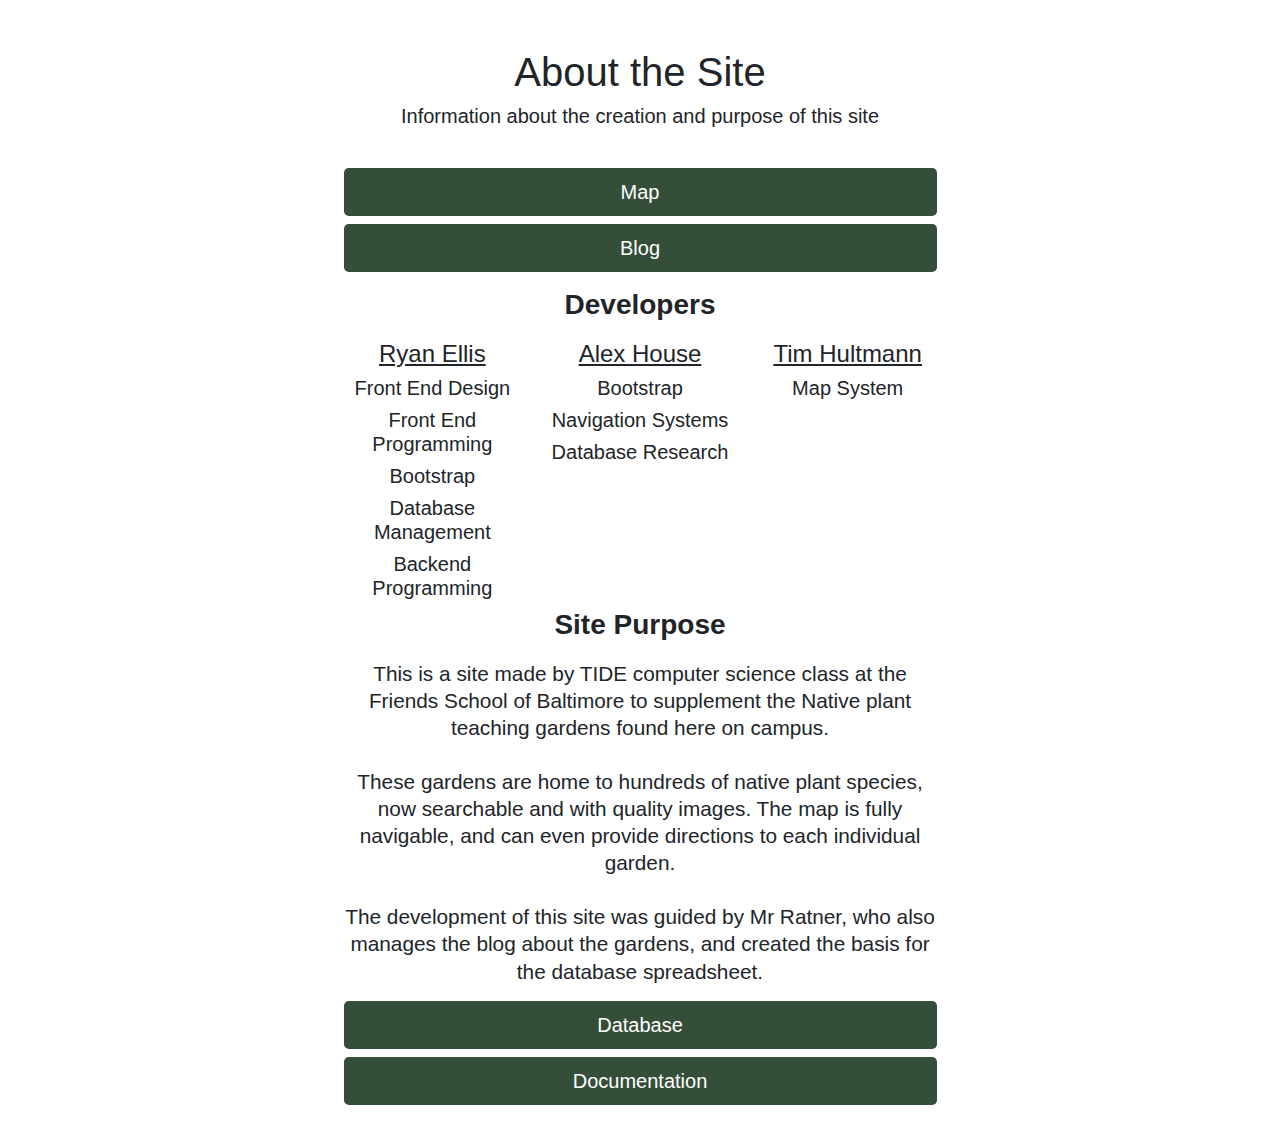
==== about.html @ a53c404d "added about page" ====
<!DOCTYPE html>
<html lang="en">
<head>
    <meta charset="UTF-8">
    <title>about</title>
    <link rel="stylesheet" href="https://stackpath.bootstrapcdn.com/bootstrap/4.3.1/css/bootstrap.min.css"
          integrity="sha384-ggOyR0iXCbMQv3Xipma34MD+dH/1fQ784/j6cY/iJTQUOhcWr7x9JvoRxT2MZw1T" crossorigin="anonymous">
    <link rel="stylesheet" href="NPTG.css">

</head>
<body class="about">
<script src="https://code.jquery.com/jquery-3.3.1.slim.min.js"
        integrity="sha384-q8i/X+965DzO0rT7abK41JStQIAqVgRVzpbzo5smXKp4YfRvH+8abtTE1Pi6jizo"
        crossorigin="anonymous"></script>
<script src="https://cdnjs.cloudflare.com/ajax/libs/popper.js/1.14.7/umd/popper.min.js"
        integrity="sha384-UO2eT0CpHqdSJQ6hJty5KVphtPhzWj9WO1clHTMGa3JDZwrnQq4sF86dIHNDz0W1"
        crossorigin="anonymous"></script>
<script src="https://stackpath.bootstrapcdn.com/bootstrap/4.3.1/js/bootstrap.min.js"
        integrity="sha384-JjSmVgyd0p3pXB1rRibZUAYoIIy6OrQ6VrjIEaFf/nJGzIxFDsf4x0xIM+B07jRM"
        crossorigin="anonymous"></script>

<div class="container-fluid">

    <div id="main-cont" class=" col-xs-11 col-lg-6 mx-auto mb-2 mt-3 p-3 fill">
        <div id="heading" class="text-center p-3 text-responsive">
            <h1>About the Site</h1>
            <h5>Information about the creation and purpose of this site</h5>
        </div>

        <div id="buttons" class="mb-3">
            <a href="map.html" class="btn btn-default btn-lg btn-block mt-3">Map</a>
            <a href="https://friendsbaltsustainability.wordpress.com/"
               class="btn btn-default btn-lg btn-block">Blog</a>
        </div>

        <div class="people text-center">
            <h3 style="font-weight: bold; padding-bottom: 10px;">Developers</h3>
            <div class="row text-center">
                <div class="col">
                    <h4 style="text-decoration: underline">Ryan Ellis</h4>
                    <h5>Front End Design</h5>
                    <h5>Front End Programming</h5>
                    <h5>Bootstrap</h5>
                    <h5>Database Management</h5>
                    <h5>Backend Programming</h5>
                </div>
                <div class="col">
                    <h4 style="text-decoration: underline">Alex House</h4>
                    <h5>Bootstrap</h5>
                    <h5>Navigation Systems</h5>
                    <h5>Database Research</h5>
                </div>
                <div class="col">
                    <h4 style="text-decoration: underline">Tim Hultmann</h4>
                    <h5>Map System</h5>
                </div>
            </div>
        </div>
        <div class="aboutSite text-center">
            <h3 style="font-weight: bold; padding-bottom: 10px;">Site Purpose</h3>
            <p>This is a site made by TIDE computer science class at the Friends School of Baltimore to supplement
                the Native plant teaching gardens found here on campus.
                <br /><br />
                These gardens are home to hundreds
            of native plant species, now searchable and with quality images. The map is fully navigable,
            and can even provide directions to each individual garden.
                <br /><br />
                The development of this site was guided by Mr Ratner,
            who also manages the blog about the gardens, and created the basis for the database spreadsheet.
            </p>
        </div>
        <a href="https://docs.google.com/spreadsheets/d/1iBzDvUJ2g16V2AyeZ_y1FHyBnzA33vipcjnI_IoAAO8/edit?usp=sharing" class="btn btn-default btn-lg btn-block mt-3">Database</a>
        <a href="https://docs.google.com/document/d/16rwvLgOWAfFlSnI_C6OdU8dS-gjZjs-Ww2sHrkc6tf0/edit?usp=sharing" class="btn btn-default btn-lg btn-block ">Documentation</a>
    </div>

</div>
</body>
</html>
---- NPTG.css ----
body {
    font-family: "Lato", sans-serif;

}

p {
    font-size: 130%;
    line-height: 130%;
}
body.map{
    background-image: url(https://hgic.clemson.edu/wp-content/uploads/2018/09/Lobelia-cardinalis-2.jpg);
    background-size: cover;
    background-attachment: fixed;
}
body.find{
    background-image: url(https://www.directnativeplants.com/wp-content/uploads/photos/96626225.jpg);
    background-size: cover;
    background-attachment: fixed;
}
body.bed{
    background-image: url(https://www.gardeningknowhow.com/wp-content/uploads/2016/02/violet-type-768x514.jpg);
    background-size: cover;
    background-attachment: fixed;
}
body.about{
    background-image: url(http://cdn.shopify.com/s/files/1/0072/0909/1117/products/butterfly_weed_5af6457f-2221-478a-a762-7b16160263ea_1024x1024.jpg?v=1574106843);
    background-size: cover;
    background-attachment: fixed;
}



#main-cont {
    background-color: rgba(255, 255, 255, 0.75);
    border-radius: 25px;

}

.btn-default {
    background-color: rgba(3, 34, 9, 0.8);
    color: white;
}


table, th, td{
    border: 1px solid black;
    border-collapse: collapse;
    text-align: center;

    font-size: 110%;
}
table{
    margin: 0 auto;
}

.text-responsive {
  font-size: calc(100% + 1vw + 1vh);
}

.fill {
    min-height: 100%;
    height: 100%;
}

input {
   margin: auto;
   width: 100%;
   padding: 5px;
   border-radius: 20px;

    -webkit-box-sizing: border-box; /* Safari/Chrome, other WebKit */
    -moz-box-sizing: border-box;    /* Firefox, other Gecko */
    box-sizing: border-box;         /* Opera/IE 8+ */
}

.colap {
  font-size: 18px;

}

@media screen and (min-height: 800px) and (max-aspect-ratio: 5/6){
  h1 {
    font-size: 64px;
  }
  h5 {
    font-size: 26.56px;
  }
  .btn-default {
    font-size: 32px;
  }
  table, th, td{
    font-size: 24px;
  }
  input {
  padding: 10px;
  }
  .colap {
    font-size: 36px;
  }
}
.dropdownBtn {
    background-color: rgba(3, 34, 9, 0.6);
    color: white;
    border-radius: 0;
}

.dropdownHead {
    border-bottom-left-radius: 0;
    border-bottom-right-radius: 0;
}
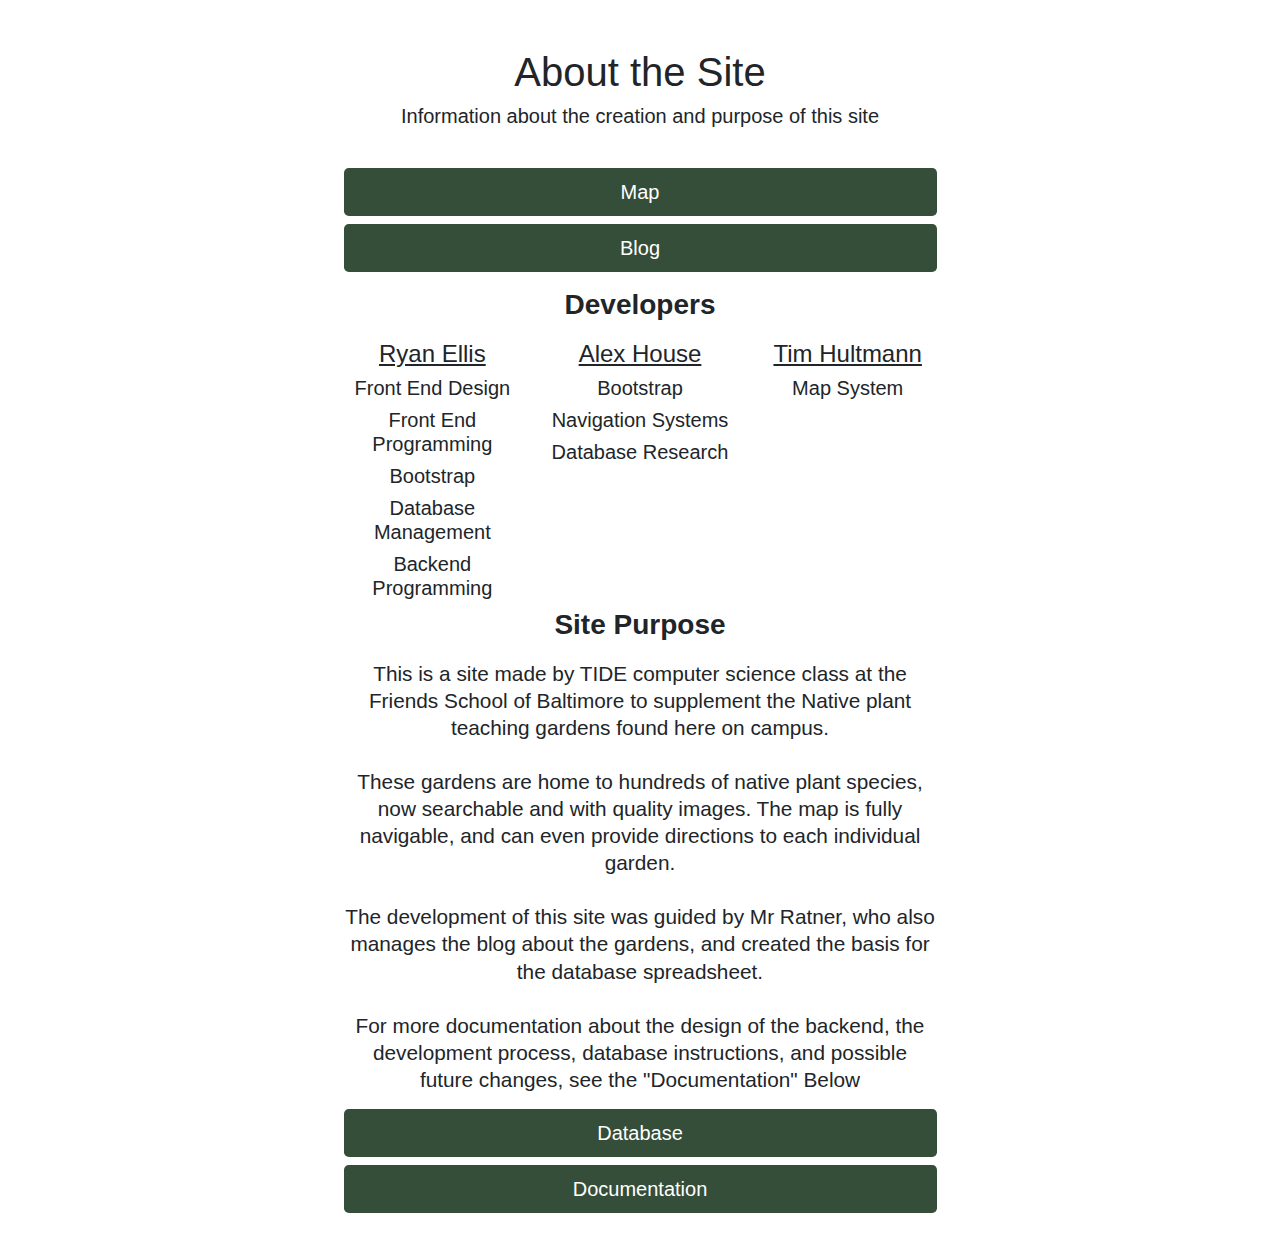
==== commit 337750b9: "added about page" ====
--- a/about.html
+++ b/about.html
@@ -67,6 +67,10 @@
                 <br /><br />
                 The development of this site was guided by Mr Ratner,
             who also manages the blog about the gardens, and created the basis for the database spreadsheet.
+                <br /><br />
+            For more documentation about the design of the backend, the development process,
+                database instructions, and possible future changes, see the "Documentation" Below
+
             </p>
         </div>
         <a href="https://docs.google.com/spreadsheets/d/1iBzDvUJ2g16V2AyeZ_y1FHyBnzA33vipcjnI_IoAAO8/edit?usp=sharing" class="btn btn-default btn-lg btn-block mt-3">Database</a>
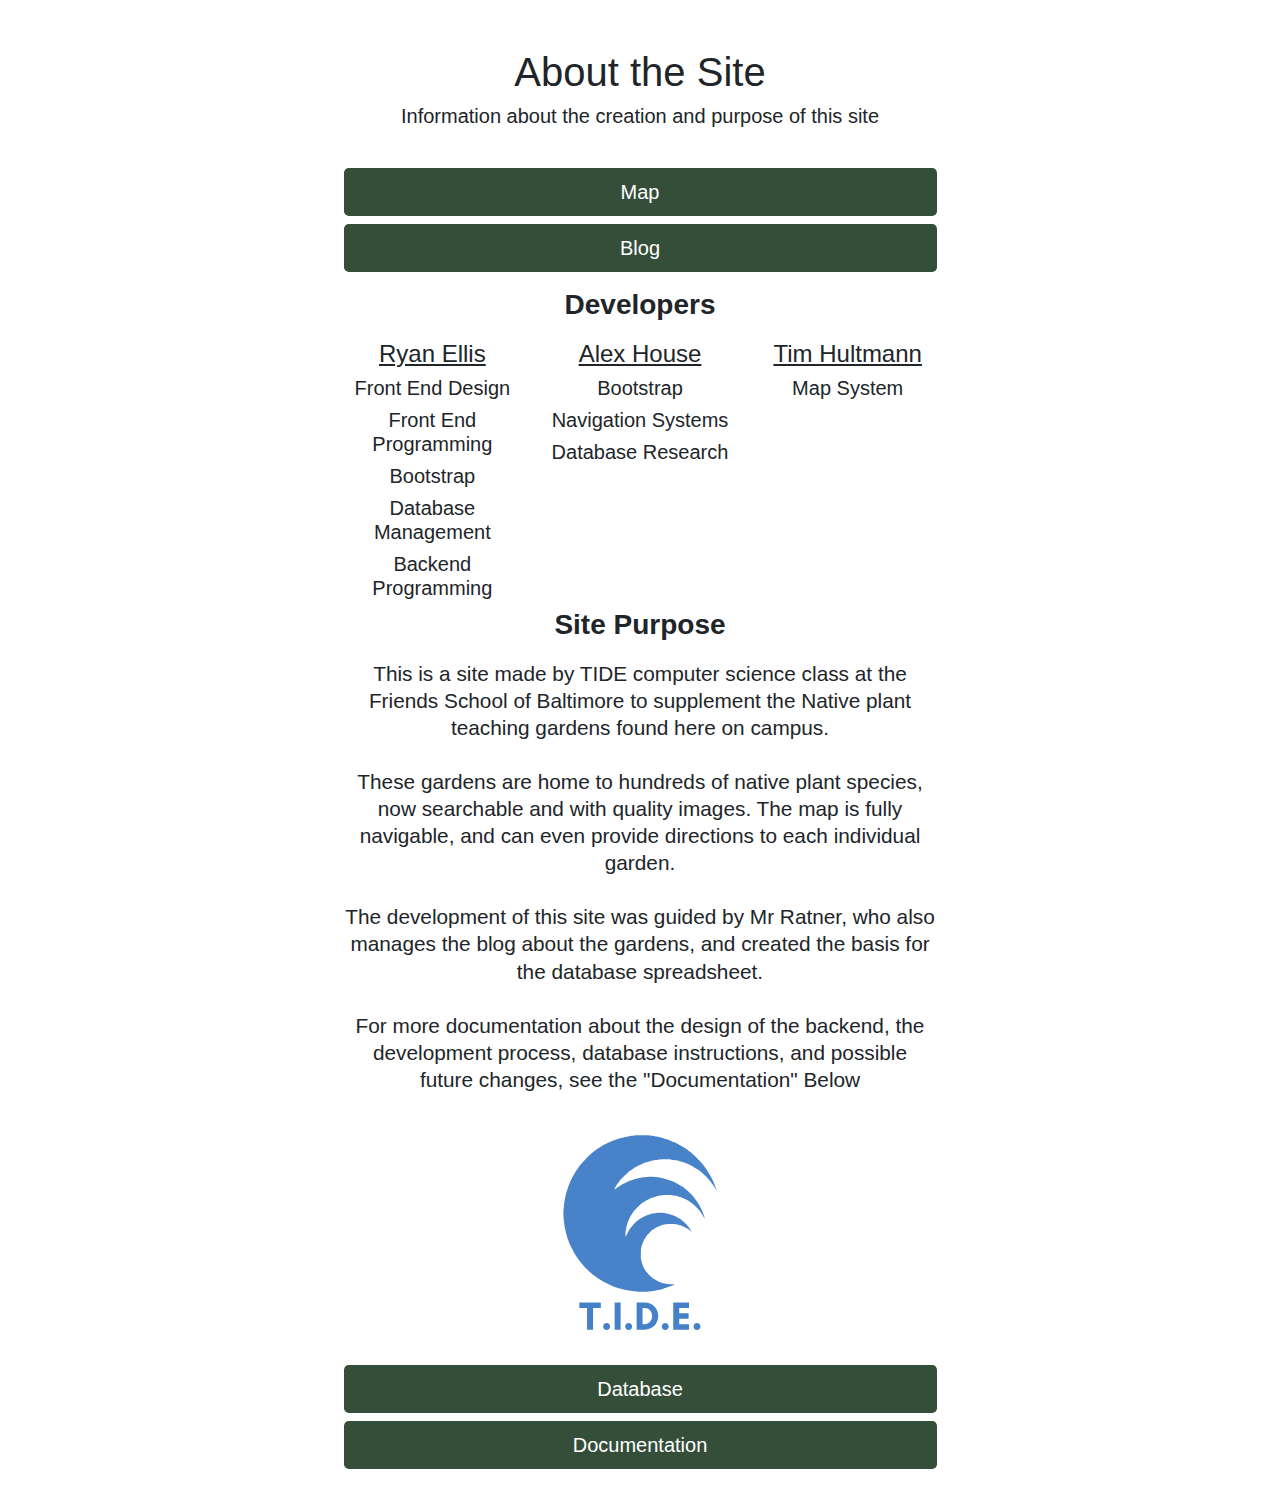
==== commit 61ccdfff: "added logo" ====
--- a/about.html
+++ b/about.html
@@ -2,7 +2,7 @@
 <html lang="en">
 <head>
     <meta charset="UTF-8">
-    <title>about</title>
+    <title>About the Site</title>
     <link rel="stylesheet" href="https://stackpath.bootstrapcdn.com/bootstrap/4.3.1/css/bootstrap.min.css"
           integrity="sha384-ggOyR0iXCbMQv3Xipma34MD+dH/1fQ784/j6cY/iJTQUOhcWr7x9JvoRxT2MZw1T" crossorigin="anonymous">
     <link rel="stylesheet" href="NPTG.css">
@@ -72,6 +72,7 @@
                 database instructions, and possible future changes, see the "Documentation" Below
 
             </p>
+            <img src="TIDE%20logo.svg" height="240">
         </div>
         <a href="https://docs.google.com/spreadsheets/d/1iBzDvUJ2g16V2AyeZ_y1FHyBnzA33vipcjnI_IoAAO8/edit?usp=sharing" class="btn btn-default btn-lg btn-block mt-3">Database</a>
         <a href="https://docs.google.com/document/d/16rwvLgOWAfFlSnI_C6OdU8dS-gjZjs-Ww2sHrkc6tf0/edit?usp=sharing" class="btn btn-default btn-lg btn-block ">Documentation</a>
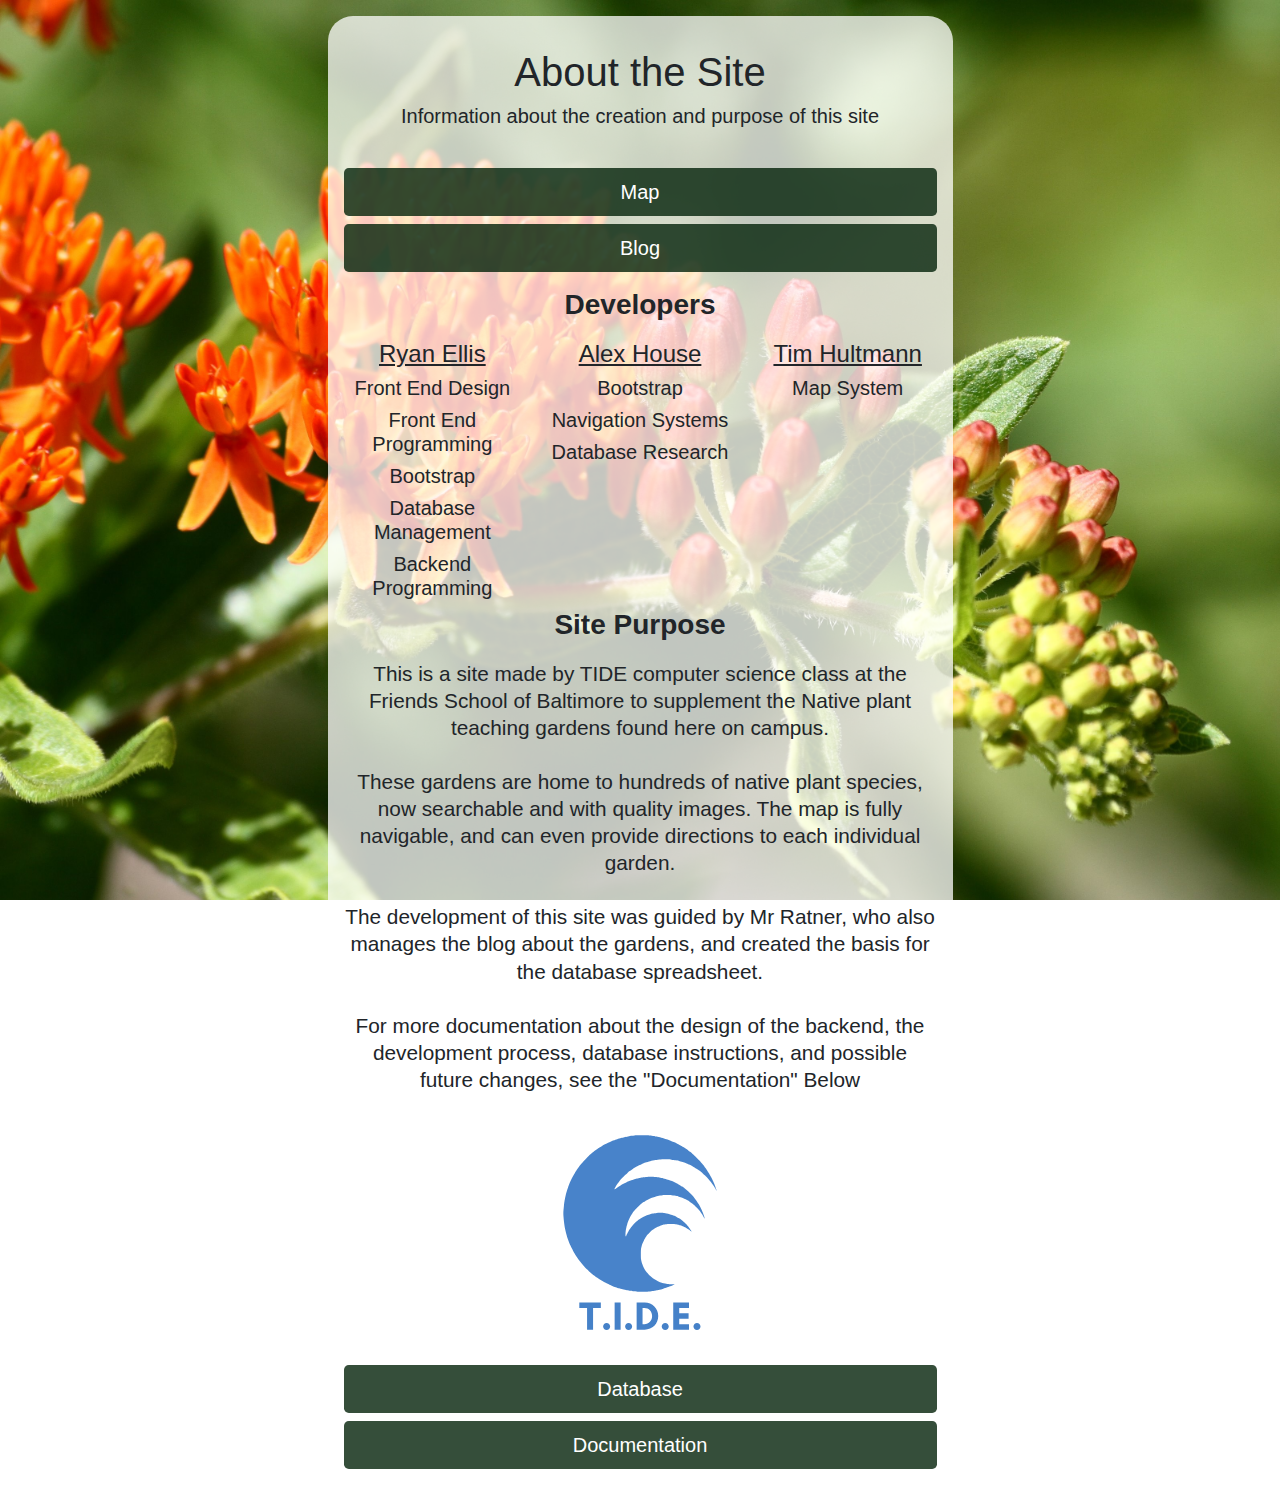
==== commit e6f0731a: "updated paths" ====
--- a/about.html
+++ b/about.html
@@ -6,6 +6,9 @@
     <link rel="stylesheet" href="https://stackpath.bootstrapcdn.com/bootstrap/4.3.1/css/bootstrap.min.css"
           integrity="sha384-ggOyR0iXCbMQv3Xipma34MD+dH/1fQ784/j6cY/iJTQUOhcWr7x9JvoRxT2MZw1T" crossorigin="anonymous">
     <link rel="stylesheet" href="NPTG.css">
+    <link rel="icon" 
+     type="image/svg" 
+     href="TIDE logo.svg">
 
 </head>
 <body class="about">
@@ -28,7 +31,7 @@
         </div>
 
         <div id="buttons" class="mb-3">
-            <a href="map.html" class="btn btn-default btn-lg btn-block mt-3">Map</a>
+            <a href="index.html" class="btn btn-default btn-lg btn-block mt-3">Map</a>
             <a href="https://friendsbaltsustainability.wordpress.com/"
                class="btn btn-default btn-lg btn-block">Blog</a>
         </div>
@@ -72,7 +75,7 @@
                 database instructions, and possible future changes, see the "Documentation" Below
 
             </p>
-            <img src="TIDE%20logo.svg" height="240">
+            <a href="http://tide.friendsbalt.org/"><img src="TIDE%20logo.svg" height="240"></a>
         </div>
         <a href="https://docs.google.com/spreadsheets/d/1iBzDvUJ2g16V2AyeZ_y1FHyBnzA33vipcjnI_IoAAO8/edit?usp=sharing" class="btn btn-default btn-lg btn-block mt-3">Database</a>
         <a href="https://docs.google.com/document/d/16rwvLgOWAfFlSnI_C6OdU8dS-gjZjs-Ww2sHrkc6tf0/edit?usp=sharing" class="btn btn-default btn-lg btn-block ">Documentation</a>
--- a/NPTG.css
+++ b/NPTG.css
@@ -8,22 +8,22 @@
     line-height: 130%;
 }
 body.map{
-    background-image: url(https://hgic.clemson.edu/wp-content/uploads/2018/09/Lobelia-cardinalis-2.jpg);
+    background-image: url(map-img.jpg);
     background-size: cover;
     background-attachment: fixed;
 }
 body.find{
-    background-image: url(https://www.directnativeplants.com/wp-content/uploads/photos/96626225.jpg);
+    background-image: url(find-img.jpg);
     background-size: cover;
     background-attachment: fixed;
 }
 body.bed{
-    background-image: url(https://www.gardeningknowhow.com/wp-content/uploads/2016/02/violet-type-768x514.jpg);
+    background-image: url(bed-img.jpg);
     background-size: cover;
     background-attachment: fixed;
 }
 body.about{
-    background-image: url(http://cdn.shopify.com/s/files/1/0072/0909/1117/products/butterfly_weed_5af6457f-2221-478a-a762-7b16160263ea_1024x1024.jpg?v=1574106843);
+    background-image: url(about-img.jpg);
     background-size: cover;
     background-attachment: fixed;
 }
